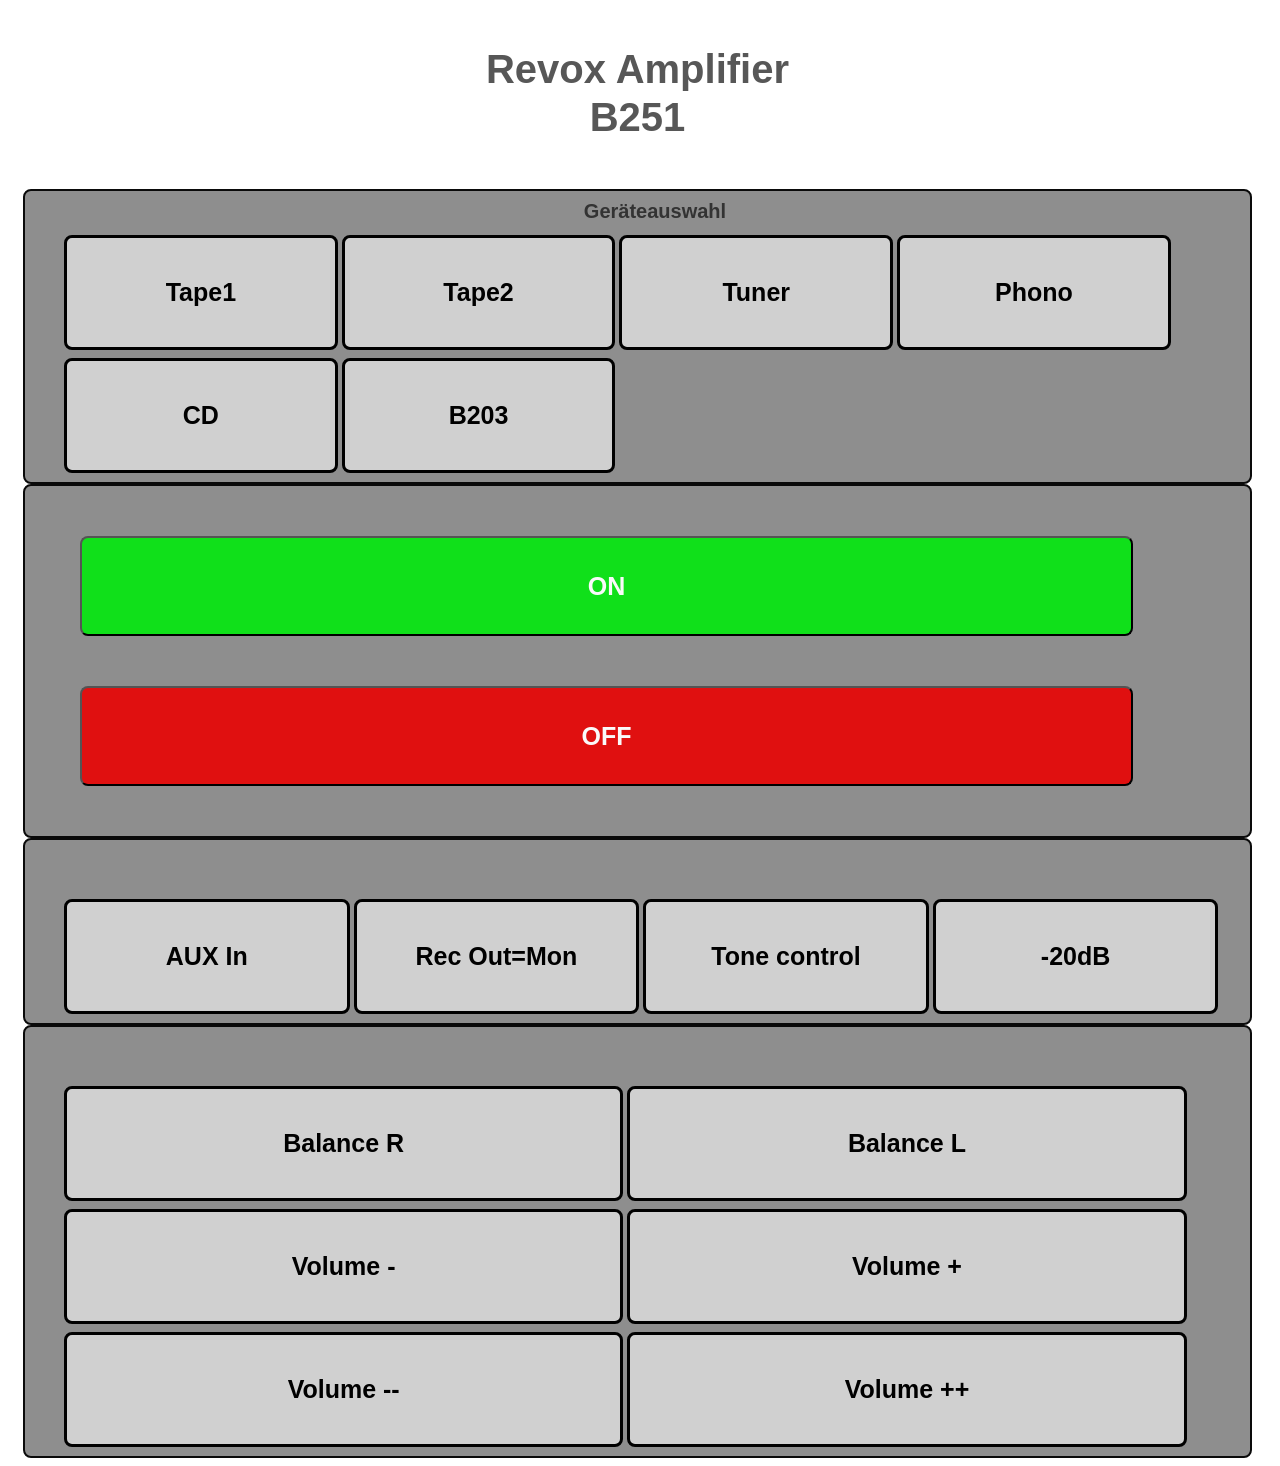
==== data_src/amplifier.html @ c97686f2 "Verbesserung bei Amplifier und Receiver, B285 erweitert." ====
<!DOCTYPE html>
<html lang='de'>
	<head>
		<h3>Revox Amplifier<br>B251</h3>
		<title>Revox Amp Remote</title>
		<link rel='stylesheet' href='style.css'>
		<script src='script.js'></script>
		<link rel="icon" type="image/x-icon" href="/favicon.ico">
	</head>

	<body>
        <div class='button-group-container-dev span2'>
        <span class='button-group-title-dev'>Ger&auml;teauswahl</span>
			<a href='tape1.html'><button id='amptape1' name='button' class='button span1'>Tape1</button></a>
			<a href='tape2.html'><button id='amptape2' name='button' class='button span1'>Tape2</button></a>
			<a href='tuner.html'><button id='amptuner' name='button' class='button span1'>Tuner</button></a>
			<a href='phono.html'><button id='ampphono' name='button' class='button span1'>Phono</button></a>
			<a href='cd.html'><button id='ampcd' name='button' class='button span1'>CD</button></a>
			<a href='b203.html'><button id='b203' name='page' class='button span1'>B203</button></a>
		</div>

		<div class='button-pwr-container-dev span2'>
			<p><button name='button'id='amppoweron'class='power_btn span12 load_color'>ON</button></p>
			<p><button name='button' id='amppoweroff' class='power_btn span12 pwr_color'>OFF</button></p>
		</div>
    
		<div class='button-group-container-dev span2'>
			<p><button name='button' id='ampaux' class='button span4'>AUX In</button></p>
			<p><button name='button' id='amprecmon' class='button span4'>Rec Out=Mon</button></p>
			<p><button name='button' id='amptone' class='button span4'>Tone control</button></p>
			<p><button name='button' id='amp20db' class='button span4'>-20dB</button></p>
		</div>

		<div class='button-group-container-dev span2'>
			<p><button name='button' id='ampbal_r' class='button span6'>Balance R</button></p>
			<p><button name='button' id='ampbal_l' class='button span6'>Balance L</button></p>
			<p><button name='button' id='ampvoldn' class='button span6'>Volume -</button></p>
			<p><button name='button' id='ampvolup' class='button span6'>Volume +</button></p>
			<p><button name='button' id='ampvoldnx' class='button span6'>Volume --</button></p>
			<p><button name='button' id='ampvolupx' class='button span6'>Volume ++</button></p>
		</div>

	</body>
</html>
---- data_src/style.css ----
/***
  H.J.Haefner
  My first HTML/CSS Project
  Complete project details at  
***/

body {
  padding-left:15px;
  padding-right:20px;
  font-family: Geneva,'Lucida Sans','Lucida Grande',sans-serif;
  font-size: 50px;
  line-height: 30px;
  color: #575757;
  background-color: #fff;
}

h3 {
  text-align:center;
  font-size: 40px;
  line-height: 1.2;
  padding: 5px;
}

h4 {
  text-align:center;
  font-size: 15px;
  line-height: 1.2;
  padding: 5px;
}

label {
  text-align-last:center;
  /*vertical-align: middle;*/
  padding: 5px;
  display: block;
  font-size: 15px; /* Oder px, em etc. */
  color:#000000
}

/* Der Rahmen um die gesamte Gruppe */
.button-group-container-dev {
    border: 2px solid #0a0a0a;
    padding: 5px 28px;
    /*padding: 0px;*/
    padding-left: 35px;
    padding-right: 0px;
    border-radius: 8px;
    box-sizing: border-box;
    display: inline-block; /* Passt sich der Breite der Buttons an */
    background-color: rgb(142, 142, 142);
}

/* Der Titel über den Buttons */
.button-group-title-dev {
    font-weight: bold;
    font-size: 20px; /* Schriftgröße des Titels */
    margin-bottom: 5px;
    text-align: center;
    display: block;
    color: #333;
    font-family: sans-serif;
}

/* Styling der Buttons */
.button-group-container-dev button {
    padding: 40px 15px;
    cursor: pointer;
    background-color: rgb(208, 208, 208);
    color: rgb(0, 0, 0);
    border: 3px solid #000000;
    margin-right: auto; /* Abstand zwischen Buttons */
}

.button-group-container-dev button:last-child {
    margin-right: 0; /* Kein Abstand beim letzten Button */
}
  

.button-group-container-dev button:hover {
    background-color: #5e5e5e;
}

.button-pwr-container-dev {
    border: 2px solid #0a0a0a;
    /*padding: 0px;*/
    padding-left: 55px;
    padding-right: 0px;
    border-radius: 8px;
    box-sizing: border-box;
    display: inline-block; /* Passt sich der Breite der Buttons an */
    background-color: rgb(142, 142, 142);
}

.button-pwr-container-dev button:hover {
    background-color: #1e25ff;
}

/* Styling der Buttons */
.button-group-container-misc button {
    padding: 40px 15px;
    cursor: pointer;
    background-color: rgb(118, 111, 111);
    color: rgb(250, 250, 250);
    border: 3px solid #000000;
    margin-right: auto; /* Abstand zwischen Buttons */
}

.button-group-container-misc {
    border: 2px solid #0a0a0a;
    padding: 5px 28px;
    padding-left: 35px;
    padding-right: 0px;
    border-radius: 8px;
    box-sizing: border-box;
    display: inline-block; /* Passt sich der Breite der Buttons an */
    background-color: rgb(142, 142, 142);
}

.button-group-container-misc button:hover {
    background-color: #c7c7c7;
}

.select-group-container {
    border: 2px solid #0a0a0a;
    padding: 25px;

    padding-left: 35px;
    padding-right: 0px;
    border-radius: 8px;
    box-sizing: border-box;
    display: inline-block;
    text-align-last:center;
    background-color: rgb(142, 142, 142);
}

.select-group-container select {
    margin-right: auto;
    text-align-last:center;
    padding: 10px;
    border-radius: 4px;
    border: 1px solid #ccc;
    width: 80%;
    font-size: 25px;
}

.select-group-title-dev {
    font-weight: bold;
    font-size: 30px; /* Schriftgröße des Titels */
    margin-bottom: 5px;
    text-align: center;
    display: inline-block;
    color: #fbfbfb;
    font-family: sans-serif;
}

.timer-group-container {
    align-items: center;
    justify-content: center;
    border: 2px solid #0a0a0a;
    padding: 5px;
    padding: 25px;
    padding-left: 35px;
    padding-right: 0px;
    border-radius: 8px;
    box-sizing: border-box;
    display: inline-block;
    text-align-last:center;
    background-color: rgb(142, 142, 142);
}

.timer-group-container select {
    margin-right: auto;
    text-align-last:center;
    padding: 10px;
    border-radius: 4px;
    border: 1px solid #ccc;
    width: 285px;
    font-size: 25px;
}

.timer-group-container checkbox-group {
    display: flex;
    justify-content: center;
    align-items: center;
    margin-right: auto;
    text-align-last:center;
    padding: 0px;
    border-radius: 4px;
    border: 1px solid #ccc;
    width: 285px;
    font-size: 20px;
}

.timer-group-title-dev {
    font-weight: bold;
    font-size: 30px; /* Schriftgröße des Titels */
    margin-bottom: 5px;
    text-align: center;
    display: inline-block;
    color: #fbfbfb;
    font-family: sans-serif;
}

.span1 {
 /*width:126px;*/
 width: 23%
}

.span2 {
 width:100%;
}

.span3 {
 /*width:126px;*/
 width: 18%
}

.span4 {
 width:24.0%;
}

.span6 {
  width:47%;
}

.span7 {
  width:29%;
}

.span8 {
  width:80%;
}

.span12 {
 width:90%;
}

.button {
  border:2px solid #333;
  cursor: pointer;
  padding-top:40px;
  padding-bottom:40px;
  font-size: 25px;
  margin:4px;
  text-align:center;
  white-space: normal;
  font-weight:bold;
  color: #000000;
  max-width:1200px;
  float:left;
  border-radius: 8px;
  background-color: #eee;
}


.text {
  border:4px solid #333;
  padding-top:30px;
  padding-bottom:30px;
  padding-right: 50px;
  padding-left: 50px;
  font-size: 20px;
  margin:4px;
  text-align:center;
  white-space: normal;
  font-weight:bold;
  color: #000000;
  max-width:80%;
  float:left;
  border-radius: 8px;
  background-color: #eee;
}

.set_button {
  border:2px solid #333;
  padding-top:40px;
  padding-bottom:40px;
  font-size: 25px;
  margin:4px;
  text-align:center;
  white-space: normal;
  font-weight:bold;
  color: #000000;
  max-width:1200px;
  float:left;
  border-radius: 8px;
  background-color: #eee;
}

.set_event_button {
  border:2px solid #333;
  padding-top:40px;
  padding-bottom:40px;
  font-size: 25px;
  margin:4px;
  text-align:center;
  white-space: normal;
  font-weight:bold;
  color: #000000;
  max-width:1200px;
  float:left;
  border-radius: 8px;
  background-color: #eee;
}

.misc_button {
  border:2px solid #333;
  padding-top:40px;
  padding-bottom:40px;
  font-size: 25px;
  margin:4px;
  text-align:center;
  white-space: normal;
  font-weight:bold;
  max-width:1200px;
  color: #000000;
  float:left;
  border-radius: 8px;
  background-color: rgb(142, 142, 142);
}

.power_btn {
  height:100px;
  max-width:1200px;
  margin: auto; 
  position:relative;
  text-align:center;
  font-size: 25px;
  font-weight:bold;
  color: #fafafa;
  border-radius: 8px;
}

a {
  color: #333;
}

.pwr_color {
  background-color: #e01010;
}

.load_color{
  background-color: #10e01a;
}

.channel_btn {
 background-color: rgb(142, 142, 142);
}

.switch {
  position: relative;
  top: 0px;
  left: 42%;
  display: flex;
  width: 100px;
  height: 37px;
}

.switch input {
  display: none;
}

.slider {
  position: absolute;
  cursor: pointer;
  top: 0;
  left: 0;
  right: 0;
  bottom: 0;
  background-color: #ca2222;
  -webkit-transition: .4s;
  transition: .4s;
}

.slider:before {
  position: absolute;
  content: "";
  height: 43px;
  width: 43px;
  left: 12px;
  bottom: 2px;
  background-color: white;
  -webkit-transition: .4s;
  transition: .4s;
}

input:checked + .slider {
  background-color: #2ab934;
}

input:focus + .slider {
  box-shadow: 0 0 1px #2196F3;
}

input:checked + .slider:before {
  -webkit-transform: translateX(40px);
  -ms-transform: translateX(40px);
  transform: translateX(40px);
}

input:checked + .slider .on {
  display: block;
}

input:checked + .slider .off {
  display: none;
}



.on {
  display: none;
}

.on,
.off {
  color: white;
  position: absolute;
  transform: translate(-50%, -50%);
  top: 25%;
  left: 25%;
  font-size: 20px;
  font-family: Verdana, sans-serif;
}

.on {
  top: 22px;
}

.off {
  left: auto;
  right: -5px;
  top: 20px;
}


/* Rounded sliders */

.slider.round {
  border-radius: 10px;
}

.slider.round:before {
  border-radius: 50%;
}


/* Style the tab */
.tab {
  overflow: hidden;
  border: 1px solid #ccc;
  background-color: #f1f1f1;
}

/* Style the buttons that are used to open the tab content */
.tab button {
  font-size: 20px;
  font-weight: bold;
  background-color: inherit;
  float: left;
  border: none;
  outline: none;
  cursor: pointer;
  padding: 14px 16px;
  transition: 0.3s;
}

/* Change background color of buttons on hover */
.tab button:hover {
  background-color: #ddd;
}

/* Create an active/current tablink class */
.tab button.active {
  background-color: #ccc;
}

/* Style the tab content */
.tabcontent {
  display: none;
  padding: 6px 12px;
  border: 1px solid #ccc;
  border-top: none;
}

.tabcontent {
  animation: fadeEffect 1s; /* Fading effect takes 1 second */
}

.tabcontent.active,
.tabcontent:first-of-type {
  display: block;
}

/* Go from zero to full opacity */
@keyframes fadeEffect {
  from {opacity: 0;}
  to {opacity: 1;}
}

input[type=text], textarea {
  font-size: 20px;
  font-weight: bold;
  width: 50%;                /* Breite an den Container anpassen */
  padding: 10px;              /* Innenabstand für mehr Platz */
  margin: 0px 0;              /* Außenabstand (Abstand zueinander) */
  display: inline-block;
  border: 1px solid #ccc;     /* Heller Rahmen */
  border-radius: 4px;         /* Abgerundete Ecken */
  box-sizing: border-box;     /* Wichtig: Padding einberechnen */
  font-family: inherit;       /* Schriftart vom Body übernehmen */
}

input[type="time"] {
    padding: 10px;
    font-size: 20px;
    font-weight: bold;
    border: 2px solid #ccc;
    border-radius: 5px;
    background-color: #f9f9f9;
    color: #333;
    outline: none;
}

/* Styling bei Fokus */
input[type="time"]:focus {
    border-color: #007bff;
    box-shadow: 0 0 5px rgba(0,123,255,0.5);
}

/* Styling für ungültige Eingaben (außerhalb min/max) */
input[type="time"]:invalid {
    border-color: red;
}

input[type="date"] {
    padding: 10px;
    font-size: 20px;
    font-weight: bold;
    border: 2px solid #ccc;
    border-radius: 5px;
    background-color: #f9f9f9;
    color: #333;
    outline: none;
}

input[type="date"]:focus {
    border-color: #007bff;
    box-shadow: 0 0 5px rgba(0,123,255,0.5);
}

/* Styling für ungültige Eingaben (außerhalb min/max) */
input[type="date"]:invalid {
    border-color: red;
}

select:disabled {
    /* Verhindert das Standard-Grau */
    color: black; /* Oder eine andere Farbe */
    background-color: white; /* Oder eine andere Farbe */
    opacity: 1; /* Überschreibt die Blässe bei manchen Browsern */
    cursor: not-allowed; /* Zeigt, dass es nicht klickbar ist */
}

input:disabled {
    /* Verhindert das Standard-Grau */
    color: black; /* Oder eine andere Farbe */
    background-color: white; /* Oder eine andere Farbe */
    opacity: 1; /* Überschreibt die Blässe bei manchen Browsern */
    cursor: not-allowed; /* Zeigt, dass es nicht klickbar ist */
}

.checkbox-group {
        display: flex;
        justify-content: center;
        gap: 15px; /* Abstand horizontal */
        flex-wrap: wrap; /* Zeilenumbruch bei kleinen Bildschirmen */
        border: 4px solid #333; /* Rahmen: Breite, Stil, Farbe */
        padding: 10px;         /* Innenabstand */
        border-radius: 8px;    /* Abgerundete Ecken */

}

.checkbox-group label {
    cursor: pointer;
}

.hinweistext {
  max-width: 300px; /* Breite begrenzen, damit Text umbricht */
  font-size: 14px;
  font-weight: bold;
  text-align: left;
  width: 100%;
  color: #333;
  line-height: 1.4;
}

.form-group {
  margin-bottom: 20px;
  font-family: sans-serif;
}

.container {
    display: flex; /* Flexbox aktivieren */
    align-items: center; /* Vertikal zentrieren */
    gap: 0px; /* Abstand zwischen Button und Text */
}

.label-top {
  display: block; /* Zwingt das Label in eine eigene Zeile */
  font-weight: bold;
  margin-bottom: 5px;
}

input[type='checkbox'] {
    vertical-align: middle;
    margin-top: -2px; /* Oder '0', je nach Bedarf anpassen */
    margin-right: 0px; /* Abstand zwischen Checkbox und Label */
}

.slide {
  -webkit-appearance: none;
  width: 95%;
  height: 15px;
  border-radius: 5px;  
  background: #d3d3d3;
  outline: none;
  opacity: 0.7;
  -webkit-transition: .2s;
  transition: opacity .2s;
}

.slide::-webkit-slider-thumb {
  -webkit-appearance: none;
  appearance: none;
  width: 25px;
  height: 25px;
  border-radius: 50%; 
  background: #04AA6D;
  cursor: pointer;
}

.slide::-moz-range-thumb {
  width: 25px;
  height: 25px;
  border-radius: 50%;
  background: #04AA6D;
  cursor: pointer;
}

.slide-label {
  font-size: 18px;
  font-weight: bold;
  color: #333;
}

legend {
  font-size: 1.2rem; /* Passen Sie den Wert nach Bedarf an */
  font-weight: bold; /* Optional: Text fett machen */
}

table {
  width: 100%;
  border-collapse: collapse;
  font-family: Arial, sans-serif;
  }

th, td {
  border: 1px solid #ddd;
  font-size: 15px;
  padding: 8px;
  text-align: left;
  }

th {
  background-color: #f2f2f2;
  }

.portselect{
    position: relative;
    width: 180px;
    height: 40px;
    border-radius: 10px;
    border: none;
    color: #fff;
    background: #292929;
    text-align: center;
    padding: 0 15px;
    font-size: 20px;
    cursor: pointer;
}

.portselect::after{
    content: '';
    position: absolute;
    right: 20px;
    top: 50%;
    transform: translateY(-50%) rotate(45deg);
    width: 6px;
    height: 6px;
    border-right: 2px solid #fff;
    border-bottom: 2px solid #fff;
}

.portselect:hover{
    background: #222222;
}

.portselect.active{
    background: #222222;
    border-bottom-left-radius: 0;
    border-bottom-right-radius: 0;
}
/* Ändert die Breite aller Textfelder mit dieser Klasse */
input.portselect[type="text"] {
  width: 200px; /* Hier gewünschte Breite in Pixeln oder Prozent (z.B. 100%) eintragen */
}

tbody td {
  text-align: center;
  vertical-align: middle; /* Zentriert die Elemente zusätzlich vertikal */
}

#PortConfig table th {
  text-align: center;
  vertical-align: middle; /* Richtet den Text auch vertikal mittig aus */
}
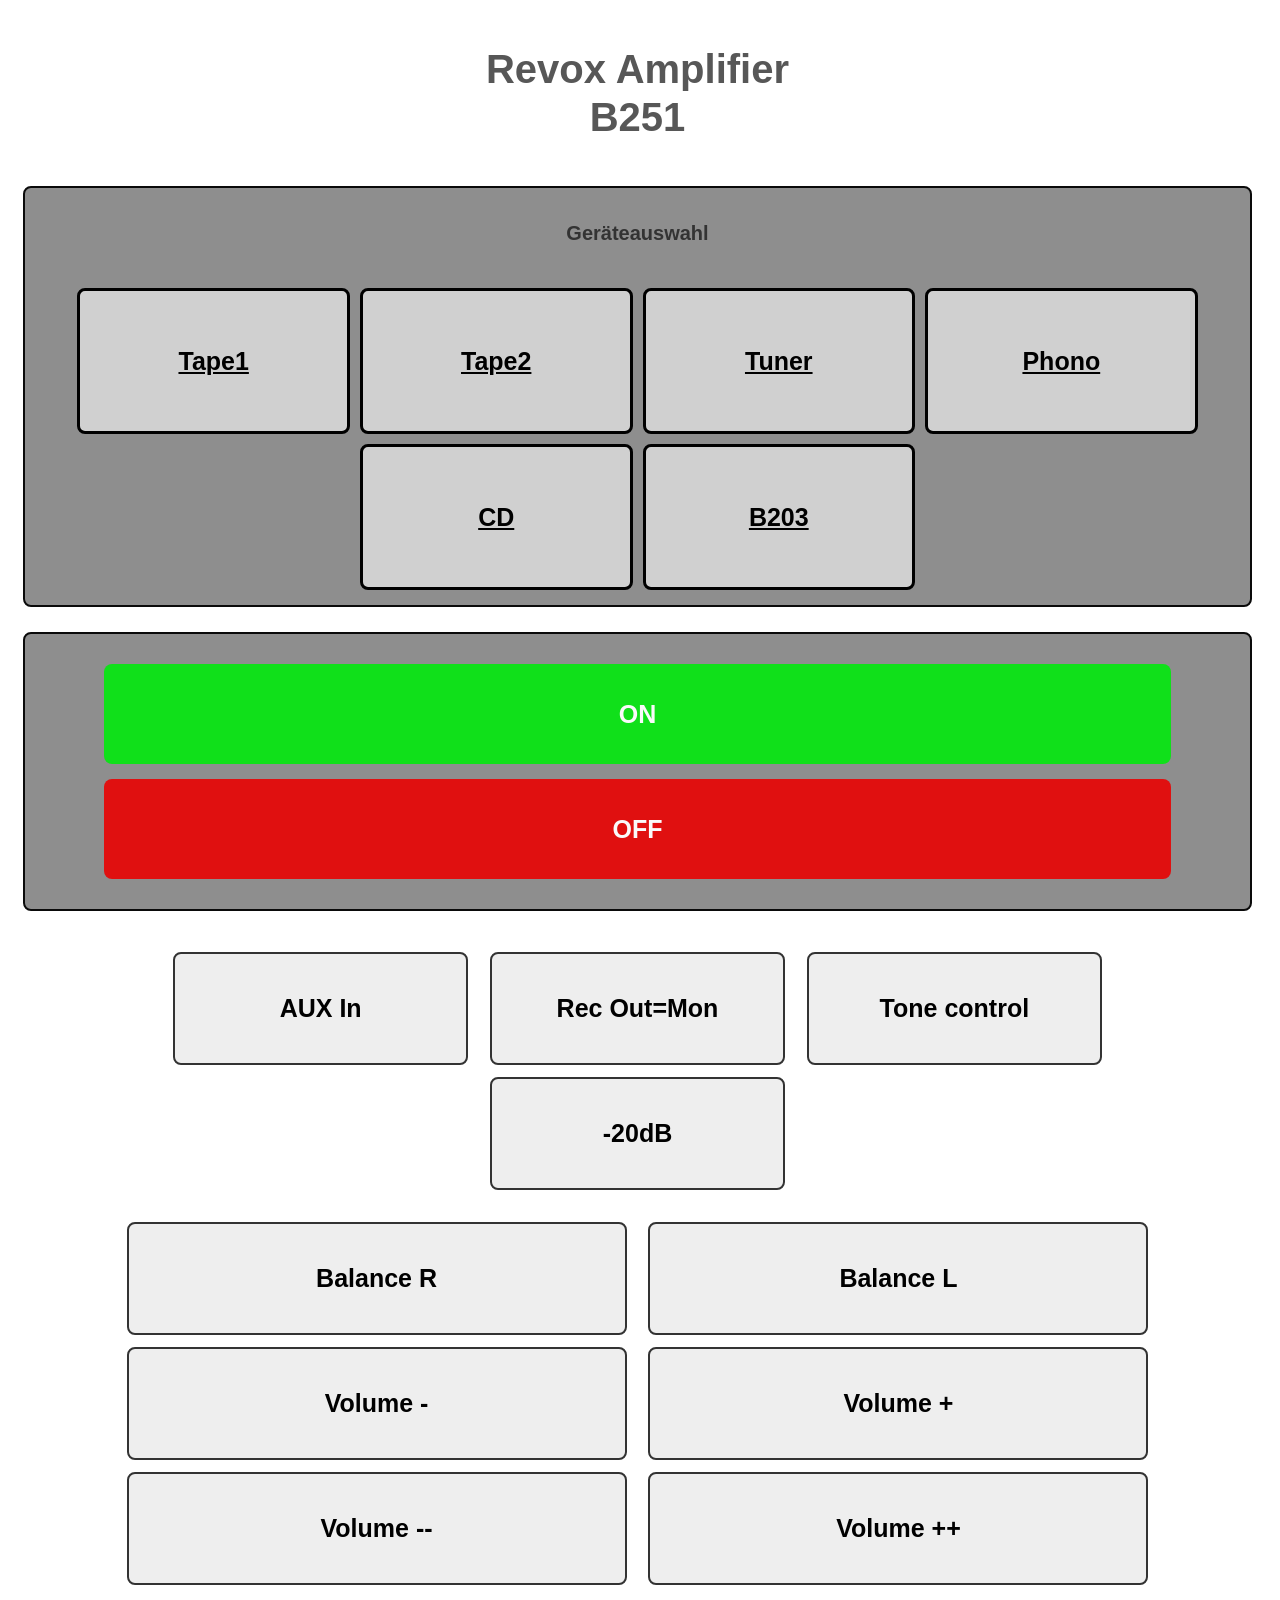
==== commit d30bbc0b: "Verbesserungen im Style.css, Aussehen und Funktion angepasst." ====
--- a/data_src/amplifier.html
+++ b/data_src/amplifier.html
@@ -1,7 +1,8 @@
 <!DOCTYPE html>
 <html lang='de'>
 	<head>
-		<h3>Revox Amplifier<br>B251</h3>
+    	<meta charset="UTF-8">
+    	<meta name="viewport" content="width=device-width, initial-scale=1.0">
 		<title>Revox Amp Remote</title>
 		<link rel='stylesheet' href='style.css'>
 		<script src='script.js'></script>
@@ -9,35 +10,39 @@
 	</head>
 
 	<body>
+	    <header>
+    	    <h3>Revox Amplifier<br>B251</h3>
+    	</header>
+
         <div class='button-group-container-dev span2'>
         <span class='button-group-title-dev'>Ger&auml;teauswahl</span>
-			<a href='tape1.html'><button id='amptape1' name='button' class='button span1'>Tape1</button></a>
-			<a href='tape2.html'><button id='amptape2' name='button' class='button span1'>Tape2</button></a>
-			<a href='tuner.html'><button id='amptuner' name='button' class='button span1'>Tuner</button></a>
-			<a href='phono.html'><button id='ampphono' name='button' class='button span1'>Phono</button></a>
-			<a href='cd.html'><button id='ampcd' name='button' class='button span1'>CD</button></a>
-			<a href='b203.html'><button id='b203' name='page' class='button span1'>B203</button></a>
+			<a href='tape1.html' id='amptape1' name='button' class='button span1'>Tape1</a>
+			<a href='tape2.html' id='amptape2' name='button' class='button span1'>Tape2</a>
+			<a href='tuner.html' id='amptuner' name='button' class='button span1'>Tuner</a>
+			<a href='phono.html' id='ampphono' name='button' class='button span1'>Phono</a>
+			<a href='cd.html' id='ampcd' name='button' class='button span1'>CD</a>
+			<a href='b203.html' id='b203' name='page' class='button span1'>B203</a>
 		</div>
 
 		<div class='button-pwr-container-dev span2'>
-			<p><button name='button'id='amppoweron'class='power_btn span12 load_color'>ON</button></p>
-			<p><button name='button' id='amppoweroff' class='power_btn span12 pwr_color'>OFF</button></p>
+			<p><button type="button" name='button'id='amppoweron'class='power_btn span12 load_color'>ON</button></p>
+			<p><button type="button" name='button' id='amppoweroff' class='power_btn span12 pwr_color'>OFF</button></p>
 		</div>
     
-		<div class='button-group-container-dev span2'>
-			<p><button name='button' id='ampaux' class='button span4'>AUX In</button></p>
-			<p><button name='button' id='amprecmon' class='button span4'>Rec Out=Mon</button></p>
-			<p><button name='button' id='amptone' class='button span4'>Tone control</button></p>
-			<p><button name='button' id='amp20db' class='button span4'>-20dB</button></p>
+		<div class='system-group-container span2'>
+			<p><button type="button" name='button' id='ampaux' class='button span4'>AUX In</button></p>
+			<p><button type="button" name='button' id='amprecmon' class='button span4'>Rec Out=Mon</button></p>
+			<p><button type="button" name='button' id='amptone' class='button span4'>Tone control</button></p>
+			<p><button type="button" name='button' id='amp20db' class='button span4'>-20dB</button></p>
 		</div>
 
-		<div class='button-group-container-dev span2'>
-			<p><button name='button' id='ampbal_r' class='button span6'>Balance R</button></p>
-			<p><button name='button' id='ampbal_l' class='button span6'>Balance L</button></p>
-			<p><button name='button' id='ampvoldn' class='button span6'>Volume -</button></p>
-			<p><button name='button' id='ampvolup' class='button span6'>Volume +</button></p>
-			<p><button name='button' id='ampvoldnx' class='button span6'>Volume --</button></p>
-			<p><button name='button' id='ampvolupx' class='button span6'>Volume ++</button></p>
+		<div class='system-group-container span2'>
+			<p><button type="button" name='button' id='ampbal_r' class='button span6'>Balance R</button></p>
+			<p><button type="button" name='button' id='ampbal_l' class='button span6'>Balance L</button></p>
+			<p><button type="button" name='button' id='ampvoldn' class='button span6'>Volume -</button></p>
+			<p><button type="button" name='button' id='ampvolup' class='button span6'>Volume +</button></p>
+			<p><button type="button" name='button' id='ampvoldnx' class='button span6'>Volume --</button></p>
+			<p><button type="button" name='button' id='ampvolupx' class='button span6'>Volume ++</button></p>
 		</div>
 
 	</body>
--- a/data_src/style.css
+++ b/data_src/style.css
@@ -1,239 +1,335 @@
-/***
-  H.J.Haefner
-  My first HTML/CSS Project
-  Complete project details at  
-***/
-
-body {
-  padding-left:15px;
-  padding-right:20px;
-  font-family: Geneva,'Lucida Sans','Lucida Grande',sans-serif;
-  font-size: 50px;
-  line-height: 30px;
-  color: #575757;
-  background-color: #fff;
-}
-
-h3 {
-  text-align:center;
-  font-size: 40px;
-  line-height: 1.2;
-  padding: 5px;
-}
-
-h4 {
-  text-align:center;
-  font-size: 15px;
-  line-height: 1.2;
-  padding: 5px;
-}
-
-label {
-  text-align-last:center;
-  /*vertical-align: middle;*/
-  padding: 5px;
+/* ==========================================================================
+   TEIL 1: BASIS-STILE & CONTAINER
+   ========================================================================== */
+body {   
+  padding-left:15px;   
+  padding-right:20px;   
+  font-family: Geneva,'Lucida Sans','Lucida Grande',sans-serif;   
+  font-size: 50px;   
+  line-height: 60px; /* FEHLERBEHEBUNG: Erhöht von 30px auf 60px, damit 50px große Schrift nicht überlappt */   
+  color: #575757;   
+  background-color: #fff; 
+}  
+
+h3 {   
+  text-align:center;   
+  font-size: 40px;   
+  line-height: 1.2;   
+  padding: 5px; 
+}  
+
+h4 {   
+  text-align:center;   
+  font-size: 15px;   
+  line-height: 1.2;   
+  padding: 5px; 
+}  
+
+label {   
+  text-align-last:center;   
+  padding: 5px;   
+  display: block;   
+  font-size: 15px;   
+  color:#000000; 
+}  
+
+/* Der Rahmen um die gesamte Gruppe - JETZT PERFEKT ZENTRIERT */ 
+.button-group-container-dev {     
+  border: 2px solid #0a0a0a;     
+  /* padding-left/right angeglichen für absolute Symmetrie: */
+  padding: 15px 20px !important;     
+  border-radius: 8px;     
+  box-sizing: border-box;     
+  
+  /* Wechsel zu Flexbox zentriert die Buttons automatisch im Rahmen: */
+  display: flex !important; 
+  flex-wrap: wrap;
+  justify-content: center;  /* Zentriert die Buttons horizontal */
+  align-items: center;
+  gap: 10px;                /* Erzeugt exakt gleiche Abstände ZWISCHEN den Buttons */
+  
+  background-color: rgb(142, 142, 142); 
+  float: none !important;
+  clear: both !important;
+  width: 100% !important;   /* Nutzt die volle Breite des Tabs */
+}  
+
+/* Der Titel über den Buttons */ 
+.button-group-title-dev {     
+  font-weight: bold;     
+  font-size: 20px; 
+  margin-bottom: 15px !important;     
+  text-align: center;     
+  display: block;     
+  width: 100% !important;   /* Zwingt den Titel in eine eigene Zeile über die Buttons */
+  color: #333;     
+  font-family: sans-serif; 
+}  
+
+/* Styling der Buttons innerhalb der Container */ 
+.button-group-container-dev button,
+.button-group-container-dev a.button {     
+  padding: 40px 15px;     
+  cursor: pointer;     
+  background-color: rgb(208, 208, 208);     
+  color: rgb(0, 0, 0);     
+  border: 3px solid #000000;     
+  text-decoration: underline !important;
+  
+  /* Störende Floats und asymmetrische Margins entfernt: */
+  float: none !important;
+  margin: 0 !important; 
+  
+  /* Gibt den Knöpfen eine harmonische Mindestbreite im Grid: */
+  min-width: 130px;
+  text-align: center;
+  box-sizing: border-box;
+}  
+
+/* Das alte margin-right: 0 für das letzte Element wird durch Flexbox-Gap überflüssig */
+.button-group-container-dev button:last-child,
+.button-group-container-dev a.button:last-child {     
+  margin: 0 !important; 
+}     
+
+.button-group-container-dev button:hover,
+.button-group-container-dev a.button:hover {     
+  background-color: #5e5e5e; 
+  color: #fff;
+}
+
+/* Der Power-Container - JETZT PERFEKT SYMMETRISCH */
+.button-pwr-container-dev {     
+  border: 2px solid #0a0a0a;     
+  /* padding-left und right auf denselben Wert gesetzt, damit es symmetrisch ist: */
+  padding: 15px 20px !important;     
+  border-radius: 8px;     
+  box-sizing: border-box;     
+  
+  display: block !important; /* Erlaubt das Zentrieren auf der Seite */
+  float: none !important;
+  clear: both !important;
+  width: 100% !important;    /* Nutzt die volle Breite des Tabs */
+  background-color: rgb(142, 142, 142); 
+  text-align: center;        /* Zentriert die Elemente im Kasten */
+  margin-top: 25px !important;
+  margin-bottom: 25px !important;
+}  
+
+/* Die Absätze (<p>) werden auf 90% Breite gesetzt und im Kasten zentriert */
+.button-pwr-container-dev p {
+  display: block !important;
+  width: 90% !important;     /* Entspricht deinem span12 */
+  max-width: 1200px;
+  margin: 15px auto !important; /* ZENTRIERT: Teilt die restlichen 10% perfekt in 5% links und rechts auf */
+  padding: 0;
+}
+
+/* Die ON/OFF Buttons füllen den zentrierten Absatz perfekt aus */
+.button-pwr-container-dev .power_btn {
+  float: none !important;    /* Hebt das alte Links-Floaten auf */
+  display: block !important;
+  width: 100% !important;    /* Füllt das <p>-Tag komplett aus */
+  margin: 0 !important;
+  box-sizing: border-box;
+}
+
+/* Dein blauer Hover-Effekt bleibt erhalten */
+.button-pwr-container-dev button:hover {     
+  background-color: #1e25ff; 
+}
+
+.button-group-container-misc {     
+  border: 2px solid #0a0a0a;     
+  padding: 5px 28px;     
+  padding-left: 35px;     
+  padding-right: 0px;     
+  border-radius: 8px;     
+  box-sizing: border-box;     
+  display: inline-block; 
+  background-color: rgb(142, 142, 142); 
+}  
+
+.button-group-container-misc button {     
+  padding: 40px 15px;     
+  cursor: pointer;     
+  background-color: rgb(118, 111, 111);     
+  color: rgb(250, 250, 250);     
+  border: 3px solid #000000;     
+  margin-right: auto; 
+}  
+
+.button-group-container-misc button:hover {     
+  background-color: #c7c7c7; 
+  color: #000;
+}  
+
+.select-group-container {     
+  border: 2px solid #0a0a0a;     
+  padding: 25px;      
+  padding-left: 35px;     
+  padding-right: 0px;     
+  border-radius: 8px;     
+  box-sizing: border-box;     
+  display: inline-block;     
+  text-align-last:center;     
+  background-color: rgb(142, 142, 142); 
+}  
+
+.select-group-container select {     
+  margin-right: auto;     
+  text-align-last:center;     
+  padding: 10px;     
+  border-radius: 4px;     
+  border: 1px solid #ccc;     
+  width: 80%;     
+  font-size: 25px; 
+}  
+
+.select-group-title-dev {     
+  font-weight: bold;     
+  font-size: 30px; 
+  margin-bottom: 5px;     
+  text-align: center;     
+  display: inline-block;     
+  color: #fbfbfb;     
+  font-family: sans-serif; 
+}  
+
+.timer-group-container {     
+  align-items: center;     
+  justify-content: center;     
+  border: 2px solid #0a0a0a;     
+  padding: 25px;     
+  padding-left: 35px;     
+  padding-right: 0px;     
+  border-radius: 8px;     
+  box-sizing: border-box;     
+  display: inline-block;     
+  text-align-last:center;     
+  background-color: rgb(142, 142, 142); 
+}
+
+/* ==========================================================================
+   TEIL 2 & TIMER: CONTAINER-KORREKTUREN, SPANS & STRUKTUREN
+   ========================================================================== */
+
+/* KORREKTUR FÜR DIE REVOX-BUTTONS: Hebt die Blockierung durch <p>-Tags im HTML auf */
+.button-group-container-dev p,
+.button-pwr-container-dev p,
+.button-group-container-misc p,
+.timer-group-container p {
+  margin: 0;
+  display: inline;
+}
+
+/* Der Hauptcontainer nutzt 100% Breite und zentriert seinen Inhalt */
+.timer-group-container {
+  float: none !important;
+  clear: both !important;
+  width: 100% !important;   /* Nutzt die volle Breite des Tabs */
+  text-align: center;       /* Zentriert alle inneren Elemente */
+  padding: 10px 0;
+}
+
+/* Einheitliche Labels und Legenden */
+.timer-group-container label,
+.timer-group-container legend {
   display: block;
-  font-size: 15px; /* Oder px, em etc. */
-  color:#000000
-}
-
-/* Der Rahmen um die gesamte Gruppe */
-.button-group-container-dev {
-    border: 2px solid #0a0a0a;
-    padding: 5px 28px;
-    /*padding: 0px;*/
-    padding-left: 35px;
-    padding-right: 0px;
-    border-radius: 8px;
-    box-sizing: border-box;
-    display: inline-block; /* Passt sich der Breite der Buttons an */
-    background-color: rgb(142, 142, 142);
-}
-
-/* Der Titel über den Buttons */
-.button-group-title-dev {
-    font-weight: bold;
-    font-size: 20px; /* Schriftgröße des Titels */
-    margin-bottom: 5px;
-    text-align: center;
-    display: block;
-    color: #333;
-    font-family: sans-serif;
-}
-
-/* Styling der Buttons */
-.button-group-container-dev button {
-    padding: 40px 15px;
-    cursor: pointer;
-    background-color: rgb(208, 208, 208);
-    color: rgb(0, 0, 0);
-    border: 3px solid #000000;
-    margin-right: auto; /* Abstand zwischen Buttons */
-}
-
-.button-group-container-dev button:last-child {
-    margin-right: 0; /* Kein Abstand beim letzten Button */
-}
-  
-
-.button-group-container-dev button:hover {
-    background-color: #5e5e5e;
-}
-
-.button-pwr-container-dev {
-    border: 2px solid #0a0a0a;
-    /*padding: 0px;*/
-    padding-left: 55px;
-    padding-right: 0px;
-    border-radius: 8px;
-    box-sizing: border-box;
-    display: inline-block; /* Passt sich der Breite der Buttons an */
-    background-color: rgb(142, 142, 142);
-}
-
-.button-pwr-container-dev button:hover {
-    background-color: #1e25ff;
-}
-
-/* Styling der Buttons */
-.button-group-container-misc button {
-    padding: 40px 15px;
-    cursor: pointer;
-    background-color: rgb(118, 111, 111);
-    color: rgb(250, 250, 250);
-    border: 3px solid #000000;
-    margin-right: auto; /* Abstand zwischen Buttons */
-}
-
-.button-group-container-misc {
-    border: 2px solid #0a0a0a;
-    padding: 5px 28px;
-    padding-left: 35px;
-    padding-right: 0px;
-    border-radius: 8px;
-    box-sizing: border-box;
-    display: inline-block; /* Passt sich der Breite der Buttons an */
-    background-color: rgb(142, 142, 142);
-}
-
-.button-group-container-misc button:hover {
-    background-color: #c7c7c7;
-}
-
-.select-group-container {
-    border: 2px solid #0a0a0a;
-    padding: 25px;
-
-    padding-left: 35px;
-    padding-right: 0px;
-    border-radius: 8px;
-    box-sizing: border-box;
-    display: inline-block;
-    text-align-last:center;
-    background-color: rgb(142, 142, 142);
-}
-
-.select-group-container select {
-    margin-right: auto;
-    text-align-last:center;
-    padding: 10px;
-    border-radius: 4px;
-    border: 1px solid #ccc;
-    width: 80%;
-    font-size: 25px;
-}
-
-.select-group-title-dev {
-    font-weight: bold;
-    font-size: 30px; /* Schriftgröße des Titels */
-    margin-bottom: 5px;
-    text-align: center;
-    display: inline-block;
-    color: #fbfbfb;
-    font-family: sans-serif;
-}
-
-.timer-group-container {
-    align-items: center;
-    justify-content: center;
-    border: 2px solid #0a0a0a;
-    padding: 5px;
-    padding: 25px;
-    padding-left: 35px;
-    padding-right: 0px;
-    border-radius: 8px;
-    box-sizing: border-box;
-    display: inline-block;
-    text-align-last:center;
-    background-color: rgb(142, 142, 142);
-}
-
-.timer-group-container select {
-    margin-right: auto;
-    text-align-last:center;
-    padding: 10px;
-    border-radius: 4px;
-    border: 1px solid #ccc;
-    width: 285px;
-    font-size: 25px;
-}
-
-.timer-group-container checkbox-group {
-    display: flex;
-    justify-content: center;
-    align-items: center;
-    margin-right: auto;
-    text-align-last:center;
-    padding: 0px;
-    border-radius: 4px;
-    border: 1px solid #ccc;
-    width: 285px;
-    font-size: 20px;
+  text-align: center;
+  margin-top: 20px;
+  margin-bottom: 8px;
+  font-weight: bold;
+  font-size: 25px;         /* Vergrößert, passend zu deinen Buttons */
+  color: #fbfbfb; 
+  font-family: sans-serif;
+}
+
+/* Alle Auswahllisten, Texteingaben und Zeitfelder absolut identisch breit und zentriert */
+.timer-group-container select,
+.timer-group-container input.b203_event {
+  display: block;
+  margin: 0 auto 10px auto !important; 
+  text-align: center;
+  text-align-last: center;
+  padding: 10px;
+  border-radius: 4px;
+  border: 1px solid #ccc;
+  width: 285px;             /* Deine exakte Wunschbreite */
+  font-size: 25px;
+  box-sizing: border-box;   /* Garantiert, dass Padding das Feld nicht breiter macht */
+}
+
+/* Die Wochentag- und Ausgang-Checkbox-Gruppen */
+.timer-group-container .checkbox-group { 
+  display: flex;
+  flex-wrap: wrap;          /* Erlaubt flexiblen Umbruch der Tage */
+  justify-content: center;  /* Zentriert die Checkboxen in der Box */
+  align-items: center;
+  gap: 12px;                /* Abstand zwischen den einzelnen Checkboxen */
+  margin: 0 auto 10px auto !important; 
+  padding: 15px;            /* Mehr Innenabstand, damit nichts anstößt */
+  border-radius: 4px;
+  border: 1px solid #ccc;
+  width: 285px;             /* Exakt dieselbe Breite wie die Selects/Inputs */
+  box-sizing: border-box;
+  background-color: rgba(255, 255, 255, 0.1); 
+}
+
+/* Einzelne Checkbox-Labels innerhalb der Boxen */
+.timer-group-container .checkbox-group label {
+  display: flex !important;
+  align-items: center;
+  gap: 4px;
+  width: auto !important;
+  margin: 0 !important;
+  font-size: 20px;
+  font-weight: normal;
+  white-space: nowrap;
+  color: #fbfbfb;
+}
+
+/* Hinweistext für die CD/Tuner-Wahl kompakt zentrieren */
+.timer-group-container .hinweistext {
+  text-align: left;
+  display: inline-block;
+  font-size: 18px;
+  color: #ccc;
+  margin: 5px auto 10px auto;
+  line-height: 1.4;
+  font-family: sans-serif;
+}
+.timer-group-container .form-group .container {
+  text-align: center;
+}
+
+/* Buttons zentrieren und die Floats deines Frameworks überschreiben */
+.timer-group-container .set_event_button {
+  float: none !important;      /* Verhindert das Links-Kleben */
+  display: inline-block;       /* Erlaubt das Nebeneinanderstehen basierend auf span7 */
+  margin: 6px 4px !important;  /* Nutzt das Margin deiner restlichen Buttons */
+  box-sizing: border-box;
 }
 
 .timer-group-title-dev {
-    font-weight: bold;
-    font-size: 30px; /* Schriftgröße des Titels */
-    margin-bottom: 5px;
-    text-align: center;
-    display: inline-block;
-    color: #fbfbfb;
-    font-family: sans-serif;
-}
-
-.span1 {
- /*width:126px;*/
- width: 23%
-}
-
-.span2 {
- width:100%;
-}
-
-.span3 {
- /*width:126px;*/
- width: 18%
-}
-
-.span4 {
- width:24.0%;
-}
-
-.span6 {
-  width:47%;
-}
-
-.span7 {
-  width:29%;
-}
-
-.span8 {
-  width:80%;
-}
-
-.span12 {
- width:90%;
-}
+  font-weight: bold;
+  font-size: 30px; 
+  margin-bottom: 5px;
+  text-align: center;
+  display: inline-block;
+  color: #fbfbfb;
+  font-family: sans-serif;
+}
+
+/* Prozentuale Breiten-Klassen */
+.span1 { width: 23%; }
+.span2 { width: 100%; }
+.span3 { width: 18%; }
+.span4 { width: 24.0%; }
+.span6 { width: 47%; }
+.span7 { width: 29%; }
+.span8 { width: 80%; }
+.span12 { width: 90%; }
 
 .button {
   border:2px solid #333;
@@ -251,7 +347,6 @@
   border-radius: 8px;
   background-color: #eee;
 }
-
 
 .text {
   border:4px solid #333;
@@ -329,44 +424,33 @@
   font-weight:bold;
   color: #fafafa;
   border-radius: 8px;
-}
-
-a {
-  color: #333;
-}
-
-.pwr_color {
-  background-color: #e01010;
-}
-
-.load_color{
-  background-color: #10e01a;
-}
-
-.channel_btn {
- background-color: rgb(142, 142, 142);
-}
+  border: none;
+  cursor: pointer;
+  float: left;
+}
+
+/* ==========================================================================
+   TEIL 3: SCHALTER, TABS & FORMULAR-INPUTS
+   ========================================================================== */
+a { color: #333; }
+.pwr_color { background-color: #e01010; }
+.load_color{ background-color: #10e01a; }
+.channel_btn { background-color: rgb(142, 142, 142); }
 
 .switch {
   position: relative;
-  top: 0px;
-  left: 42%;
-  display: flex;
-  width: 100px;
-  height: 37px;
-}
-
-.switch input {
-  display: none;
-}
+  margin: 15px auto !important; /* Zentriert den Schalter perfekt in der Mitte */
+  float: none !important;       /* Hebt eventuelle Links-Floats auf */
+  width: 100px;                 /* Gewünschte Breite */
+  height: 47px;                 
+}
+
+.switch input { display: none; }
 
 .slider {
   position: absolute;
   cursor: pointer;
-  top: 0;
-  left: 0;
-  right: 0;
-  bottom: 0;
+  top: 0; left: 0; right: 0; bottom: 0;
   background-color: #ca2222;
   -webkit-transition: .4s;
   transition: .4s;
@@ -375,218 +459,178 @@
 .slider:before {
   position: absolute;
   content: "";
-  height: 43px;
-  width: 43px;
-  left: 12px;
-  bottom: 2px;
+  height: 43px; width: 43px; left: 12px; bottom: 2px;
   background-color: white;
   -webkit-transition: .4s;
   transition: .4s;
 }
 
-input:checked + .slider {
-  background-color: #2ab934;
-}
-
-input:focus + .slider {
-  box-shadow: 0 0 1px #2196F3;
-}
-
+input:checked + .slider { background-color: #2ab934; }
+input:focus + .slider { box-shadow: 0 0 1px #2196F3; }
 input:checked + .slider:before {
   -webkit-transform: translateX(40px);
   -ms-transform: translateX(40px);
   transform: translateX(40px);
 }
 
-input:checked + .slider .on {
-  display: block;
-}
-
-input:checked + .slider .off {
-  display: none;
-}
-
-
-
-.on {
-  display: none;
-}
-
-.on,
-.off {
+input:checked + .slider .on { display: block; }
+input:checked + .slider .off { display: none; }
+
+.on { display: none; }
+.on, .off {
   color: white;
   position: absolute;
   transform: translate(-50%, -50%);
-  top: 25%;
-  left: 25%;
+  top: 25%; left: 25%;
   font-size: 20px;
   font-family: Verdana, sans-serif;
 }
-
-.on {
-  top: 22px;
-}
-
-.off {
-  left: auto;
-  right: -5px;
-  top: 20px;
-}
-
-
-/* Rounded sliders */
-
-.slider.round {
-  border-radius: 10px;
-}
-
-.slider.round:before {
-  border-radius: 50%;
-}
-
-
-/* Style the tab */
+.on { top: 22px; }
+.off { left: auto; right: -5px; top: 20px; }
+
+.slider.round { border-radius: 10px; }
+.slider.round:before { border-radius: 50%; }
+
 .tab {
-  overflow: hidden;
+  display: flex;          
+  flex-wrap: wrap;        
+  background-color: #f1f1f1;
   border: 1px solid #ccc;
-  background-color: #f1f1f1;
-}
-
-/* Style the buttons that are used to open the tab content */
+}
+
 .tab button {
   font-size: 20px;
   font-weight: bold;
   background-color: inherit;
-  float: left;
   border: none;
   outline: none;
   cursor: pointer;
   padding: 14px 16px;
   transition: 0.3s;
-}
-
-/* Change background color of buttons on hover */
-.tab button:hover {
-  background-color: #ddd;
-}
-
-/* Create an active/current tablink class */
-.tab button.active {
-  background-color: #ccc;
-}
-
-/* Style the tab content */
+  flex-grow: 1;            
+  text-align: center;
+}
+
+.tab button:hover { background-color: #ddd; }
+.tab button.active { background-color: #ccc; }
+
 .tabcontent {
-  display: none;
+  display: none;           
   padding: 6px 12px;
   border: 1px solid #ccc;
   border-top: none;
-}
-
-.tabcontent {
-  animation: fadeEffect 1s; /* Fading effect takes 1 second */
-}
-
-.tabcontent.active,
-.tabcontent:first-of-type {
-  display: block;
-}
-
-/* Go from zero to full opacity */
-@keyframes fadeEffect {
-  from {opacity: 0;}
-  to {opacity: 1;}
-}
+  animation: fadeEffect 1s; 
+  clear: both; /* Verhindert das Hineinfließen von alten Floats */
+}
+
+@keyframes fadeEffect { from {opacity: 0;} to {opacity: 1;} }
 
 input[type=text], textarea {
   font-size: 20px;
   font-weight: bold;
-  width: 50%;                /* Breite an den Container anpassen */
-  padding: 10px;              /* Innenabstand für mehr Platz */
-  margin: 0px 0;              /* Außenabstand (Abstand zueinander) */
+  width: 50%;                
+  padding: 10px;              
+  margin: 0px 0;              
   display: inline-block;
-  border: 1px solid #ccc;     /* Heller Rahmen */
-  border-radius: 4px;         /* Abgerundete Ecken */
-  box-sizing: border-box;     /* Wichtig: Padding einberechnen */
-  font-family: inherit;       /* Schriftart vom Body übernehmen */
-}
-
-input[type="time"] {
-    padding: 10px;
-    font-size: 20px;
-    font-weight: bold;
-    border: 2px solid #ccc;
-    border-radius: 5px;
-    background-color: #f9f9f9;
-    color: #333;
-    outline: none;
+  border: 1px solid #ccc;     
+  border-radius: 4px;         
+  box-sizing: border-box;     
+  font-family: inherit;       
+}
+
+input[type="time"], input[type="date"] {
+  padding: 10px;
+  font-size: 20px;
+  font-weight: bold;
+  border: 2px solid #ccc;
+  border-radius: 5px;
+  background-color: #f9f9f9;
+  color: #333;
+  outline: none;
 }
 
 /* Styling bei Fokus */
-input[type="time"]:focus {
-    border-color: #007bff;
-    box-shadow: 0 0 5px rgba(0,123,255,0.5);
+input[type="time"]:focus, input[type="date"]:focus { 
+  border-color: #007bff; 
+  box-shadow: 0 0 5px rgba(0,123,255,0.5); 
 }
 
 /* Styling für ungültige Eingaben (außerhalb min/max) */
-input[type="time"]:invalid {
-    border-color: red;
-}
-
-input[type="date"] {
-    padding: 10px;
-    font-size: 20px;
-    font-weight: bold;
-    border: 2px solid #ccc;
-    border-radius: 5px;
-    background-color: #f9f9f9;
-    color: #333;
-    outline: none;
-}
-
-input[type="date"]:focus {
-    border-color: #007bff;
-    box-shadow: 0 0 5px rgba(0,123,255,0.5);
-}
-
-/* Styling für ungültige Eingaben (außerhalb min/max) */
-input[type="date"]:invalid {
-    border-color: red;
-}
-
-select:disabled {
-    /* Verhindert das Standard-Grau */
-    color: black; /* Oder eine andere Farbe */
-    background-color: white; /* Oder eine andere Farbe */
-    opacity: 1; /* Überschreibt die Blässe bei manchen Browsern */
-    cursor: not-allowed; /* Zeigt, dass es nicht klickbar ist */
-}
-
-input:disabled {
-    /* Verhindert das Standard-Grau */
-    color: black; /* Oder eine andere Farbe */
-    background-color: white; /* Oder eine andere Farbe */
-    opacity: 1; /* Überschreibt die Blässe bei manchen Browsern */
-    cursor: not-allowed; /* Zeigt, dass es nicht klickbar ist */
-}
-
-.checkbox-group {
-        display: flex;
-        justify-content: center;
-        gap: 15px; /* Abstand horizontal */
-        flex-wrap: wrap; /* Zeilenumbruch bei kleinen Bildschirmen */
-        border: 4px solid #333; /* Rahmen: Breite, Stil, Farbe */
-        padding: 10px;         /* Innenabstand */
-        border-radius: 8px;    /* Abgerundete Ecken */
-
-}
-
-.checkbox-group label {
-    cursor: pointer;
-}
-
+input[type="time"]:invalid, input[type="date"]:invalid { 
+  border-color: red; 
+}
+
+select:disabled, input:disabled {
+  color: black; 
+  background-color: white; 
+  opacity: 1; 
+  cursor: not-allowed; 
+}
+
+/* ==========================================================================
+   TIMER-TAB: WOCHENTAGE & AUSGÄNGE FIX
+   ========================================================================== */
+
+/* Spricht gezielt die beiden Boxen im Timer-Tab an */
+#weekday.checkbox-group,
+#output.checkbox-group {
+  display: flex !important;    /* Aktiviert die Flexbox-Ausrichtung */
+  flex-direction: row !important; /* Erzwingt die Anordnung in einer Zeile */
+  flex-wrap: nowrap !important;   /* Verbietet jeglichen Zeilenumbruch */
+  justify-content: center;
+  align-items: center;
+  gap: 10px;                   /* Kompakter Abstand zwischen den Tagen */
+  border: 4px solid #333; 
+  padding: 10px 15px;    
+  border-radius: 8px;    
+  margin: 15px auto !important; /* Zentriert die Boxen mittig im grauen Container */
+  background-color: #fff; 
+  box-sizing: border-box;
+  width: 560px !important;     /* REINE FEHLERBEREINUNG: Feste Breite erzwungen, damit der Rahmen groß genug ist */
+  max-width: 100%;
+}
+
+/* Verkleinert die Schrift im weißen Kasten radikal gegen die vererbten 50px */
+#weekday.checkbox-group label,
+#output.checkbox-group label { 
+  cursor: pointer; 
+  font-size: 20px !important;  /* ERZWINGT eine kleine, passende Schriftgröße */
+  color: #000 !important;      
+  white-space: nowrap !important;   
+  display: flex;
+  align-items: center;
+  gap: 4px;
+  font-weight: bold;
+  font-family: sans-serif;
+}
+
+/* Verkleinert und zentriert die Checkbox-Häkchen selbst */
+#weekday.checkbox-group input[type='checkbox'],
+#output.checkbox-group input[type='checkbox'] { 
+  vertical-align: middle; 
+  margin: 0;
+  width: 18px !important;      /* Passende Größe für das Häkchen-Feld */
+  height: 18px !important;
+  cursor: pointer;
+}
+
+/* Spezifische Zentrierung für die Legenden (Wochentag / Ausgang) */
+legend { 
+  font-size: 24px !important;  /* Überschaubare Größe für die Überschriften */
+  font-weight: bold; 
+  color: #fbfbfb; 
+  text-align: center;    
+  display: block;        
+  width: 100%;
+  margin-top: 20px;
+  margin-bottom: 5px;
+}
+
+/* ==========================================================================
+   RESTLICHE FORMULAR-ELEMENTE & SLIDER
+   ========================================================================== */
 .hinweistext {
-  max-width: 300px; /* Breite begrenzen, damit Text umbricht */
+  max-width: 300px; 
   font-size: 14px;
   font-weight: bold;
   text-align: left;
@@ -595,28 +639,9 @@
   line-height: 1.4;
 }
 
-.form-group {
-  margin-bottom: 20px;
-  font-family: sans-serif;
-}
-
-.container {
-    display: flex; /* Flexbox aktivieren */
-    align-items: center; /* Vertikal zentrieren */
-    gap: 0px; /* Abstand zwischen Button und Text */
-}
-
-.label-top {
-  display: block; /* Zwingt das Label in eine eigene Zeile */
-  font-weight: bold;
-  margin-bottom: 5px;
-}
-
-input[type='checkbox'] {
-    vertical-align: middle;
-    margin-top: -2px; /* Oder '0', je nach Bedarf anpassen */
-    margin-right: 0px; /* Abstand zwischen Checkbox und Label */
-}
+.form-group { margin-bottom: 20px; font-family: sans-serif; }
+.container { display: flex; align-items: center; gap: 0px; }
+.label-top { display: block; font-weight: bold; margin-bottom: 5px; }
 
 .slide {
   -webkit-appearance: none;
@@ -630,98 +655,367 @@
   transition: opacity .2s;
 }
 
-.slide::-webkit-slider-thumb {
-  -webkit-appearance: none;
-  appearance: none;
-  width: 25px;
-  height: 25px;
+.slide::-webkit-slider-thumb { 
+  -webkit-appearance: none; 
+  appearance: none; 
+  width: 25px; 
+  height: 25px; 
   border-radius: 50%; 
-  background: #04AA6D;
-  cursor: pointer;
-}
-
-.slide::-moz-range-thumb {
-  width: 25px;
-  height: 25px;
-  border-radius: 50%;
-  background: #04AA6D;
-  cursor: pointer;
-}
-
-.slide-label {
-  font-size: 18px;
-  font-weight: bold;
-  color: #333;
-}
-
-legend {
-  font-size: 1.2rem; /* Passen Sie den Wert nach Bedarf an */
-  font-weight: bold; /* Optional: Text fett machen */
-}
-
+  background: #04AA6D; 
+  cursor: pointer; 
+}
+
+.slide::-moz-range-thumb { 
+  width: 25px; 
+  height: 25px; 
+  border-radius: 50%; 
+  background: #04AA6D; 
+  cursor: pointer; 
+}
+
+.slide-label { 
+  font-size: 18px; 
+  font-weight: bold; 
+  color: #333; 
+}
+
+/* ==========================================================================
+   TEIL 5: TABELLEN-STILE & SPEZIFIKATIONEN
+   ========================================================================== */
 table {
   width: 100%;
   border-collapse: collapse;
   font-family: Arial, sans-serif;
-  }
-
-th, td {
-  border: 1px solid #ddd;
-  font-size: 15px;
-  padding: 8px;
-  text-align: left;
-  }
-
-th {
-  background-color: #f2f2f2;
-  }
-
-.portselect{
-    position: relative;
-    width: 180px;
-    height: 40px;
-    border-radius: 10px;
-    border: none;
-    color: #fff;
-    background: #292929;
+  clear: both;
+}
+
+th, td { 
+  border: 1px solid #ddd; 
+  font-size: 15px; 
+  padding: 8px; 
+  text-align: center; 
+}
+
+th { 
+  background-color: #f2f2f2; 
+  color: #000; 
+}
+
+.portselect {
+  position: relative;
+  width: 180px;
+  height: 40px;
+  border-radius: 10px;
+  border: none;
+  color: #fff;
+  background: #292929;
+  text-align: center;
+  padding: 0 15px;
+  font-size: 20px;
+  cursor: pointer;
+}
+
+.portselect::after {
+  content: ''; 
+  position: absolute; 
+  right: 20px; top: 50%;
+  transform: translateY(-50%) rotate(45deg);
+  width: 6px; height: 6px; 
+  border-right: 2px solid #fff; 
+  border-bottom: 2px solid #fff;
+}
+
+.portselect:hover { 
+  background: #222222; 
+}
+
+.portselect.active { 
+  background: #222222; 
+  border-bottom-left-radius: 0; 
+  border-bottom-right-radius: 0; 
+}
+
+input.portselect[type="text"] { 
+  width: 200px; 
+}
+
+tbody td { 
+  text-align: center; 
+  vertical-align: middle; 
+}
+
+#PortConfig table th { 
+  text-align: center; 
+  vertical-align: middle; 
+}
+
+.table-input-field {
+  display: block;             
+  width: 100% !important;     
+  max-width: 100% !important; 
+  text-align: center;         
+  padding: 6px 8px;           
+  font-family: monospace;     
+  box-sizing: border-box;     
+  border: 1px solid #ccc;
+  border-radius: 4px;
+}
+
+#Config th:nth-child(2) { width: 25%; }
+#Config th:nth-child(5) { width: 20%; }
+
+/* Zentriert Inputs, Select-Boxen und Labels */
+label, 
+input.b203_event, 
+select, 
+.wochentag_box,   /* Tausche dies ggf. gegen deine echte Klasse/ID aus */
+.ziel_box {       /* Tausche dies ggf. gegen deine echte Klasse/ID aus */
+    display: block;
+    width: 220px;        /* Dieselbe feste Breite für einen einheitlichen Look */
+    margin: 0 auto 12px auto; /* Zentriert horizontal und gibt 12px Abstand nach unten */
+    box-sizing: border-box;
+}
+
+/* Zentriert den Text in den Labels */
+label {
     text-align: center;
-    padding: 0 15px;
-    font-size: 20px;
+    margin-bottom: 4px;
+}
+
+/* Zentriert die Absätze, in denen deine Buttons liegen */
+p {
+    text-align: center;
+    clear: both;
+    margin-bottom: 10px;
+}
+
+/* Erzeugt den Rand oben und unten für den gesamten Power-Container */
+.button-pwr-container-dev {
+  display: block;
+  float: none !important;
+  clear: both !important;
+  width: 100% !important;
+  margin-top: 25px !important;    /* Rand nach oben zum vorherigen Element */
+  margin-bottom: 25px !important; /* Rand nach unten zum nächsten Element */
+  text-align: center;
+}
+
+/* Hebt das "display: inline" der Absätze NUR für diesen Container wieder auf */
+.button-pwr-container-dev p {
+  display: block !important;      /* Macht aus den <p> wieder echte Zeilenumbrüche */
+  margin: 0;
+  padding: 0;
+}
+
+/* Zentriert die ON/OFF-Buttons und sorgt für Abstand untereinander */
+.button-pwr-container-dev .power_btn {
+  float: none !important;         /* Entfernt das linksbündige Floaten */
+  display: block !important;      /* Setzt die Buttons untereinander */
+  margin: 15px auto !important;   /* 15px Abstand zwischen den Buttons und perfekt zentriert */
+  box-sizing: border-box;
+}
+
+/* Styling für die neuen Speicher-Button-Container unter den Tabellen */
+.button-save-container {
+  display: block;
+  float: none !important;
+  clear: both !important;
+  width: 100% !important;
+  margin-top: 30px !important;    /* Deutlicher Abstand nach unten zur Tabelle */
+  margin-bottom: 20px !important;
+  text-align: center;             /* Zentriert den Button im Container */
+}
+
+.button-save-container .set_button {
+  float: none !important;         /* Hebt das Standard-Float deines Frameworks auf */
+  display: inline-block !important; /* Lässt den Button kompakt in der Mitte stehen */
+  margin: 0 auto !important;
+}
+
+/* Kompakter Tabellenkopf für die Konfiguration */
+#Config table thead th, 
+#PortConfig table thead th {
+    padding: 8px 4px !important;    /* Verringert den Abstand oben/unten drastisch */
+    line-height: 1.2 !important;    /* Rückt zweizeiligen Text enger zusammen */
+    font-size: 16px;                 /* Passt die Schriftgröße an, falls sie zu wuchtig war */
+    vertical-align: middle;          /* Zentriert den Text sauber in der verkleinerten Höhe */
+    text-align: center;
+}
+
+/* Container nutzt die volle Breite deines Layouts */
+.wifi-container {
+    float: none !important;
+    clear: both !important;
+    width: 100% !important;
+    text-align: center;
+    padding: 10px 0;
+}
+
+/* Überschrift enger an das Formular rücken */
+.wifi-container h4 {
+    margin-bottom: 20px;
+    font-size: 26px;
+    color: #fbfbfb;
+}
+
+/* Kompakte Labels für das WLAN-Formular */
+.wifi-form label {
+    display: block !important;
+    text-align: center;
+    margin-top: 15px !important;
+    margin-bottom: 6px !important;
+    font-size: 22px;
+    font-weight: bold;
+    color: #fbfbfb;
+    white-space: nowrap;           /* Zwingt den Text absolut in eine einzige Zeile */
+}
+
+/* Breitere Eingabefelder für SSID und Passwort */
+.wifi-form input[type="text"] {
+    display: block;
+    margin: 0 auto 15px auto !important; 
+    padding: 10px;
+    width: 400px;                  /* Erhöht von 285px auf 400px für mehr Platz */
+    font-size: 25px;
+    border-radius: 4px;
+    border: 1px solid #ccc;
+    box-sizing: border-box;
+}
+
+/* Den Absende-Button an die neue Breite anpassen */
+.wifi-submit-btn {
+    display: block;
+    float: none !important;
+    margin: 25px auto 0 auto !important;
+    padding: 20px 20px;
+    font-size: 25px;
+    font-weight: bold;
     cursor: pointer;
-}
-
-.portselect::after{
-    content: '';
-    position: absolute;
-    right: 20px;
-    top: 50%;
-    transform: translateY(-50%) rotate(45deg);
-    width: 6px;
-    height: 6px;
-    border-right: 2px solid #fff;
-    border-bottom: 2px solid #fff;
-}
-
-.portselect:hover{
-    background: #222222;
-}
-
-.portselect.active{
-    background: #222222;
-    border-bottom-left-radius: 0;
-    border-bottom-right-radius: 0;
-}
-/* Ändert die Breite aller Textfelder mit dieser Klasse */
-input.portselect[type="text"] {
-  width: 200px; /* Hier gewünschte Breite in Pixeln oder Prozent (z.B. 100%) eintragen */
-}
-
-tbody td {
-  text-align: center;
-  vertical-align: middle; /* Zentriert die Elemente zusätzlich vertikal */
-}
-
-#PortConfig table th {
-  text-align: center;
-  vertical-align: middle; /* Richtet den Text auch vertikal mittig aus */
+    border-radius: 8px;
+    border: 2px solid #333;
+    background-color: #eee;
+    color: #000;
+    width: 400px;                  /* Bündig mit den breiteren Eingabefeldern */
+    box-sizing: border-box;
+}
+
+/* Verhindert den ungewollten Zeilenumbruch im Hinweistext */
+.timer-group-container .hinweistext {
+  display: block !important;       /* Nutzt die volle Breite des Containers */
+  width: 100% !important;
+  text-align: center;              /* Zentriert den gesamten Block */
+  white-space: nowrap;             /* Verbietet dem Browser das Umbrechen der Zeilen */
+  margin: 10px auto 5px auto !important; /* Knapper Abstand nach unten (5px) */
+  font-size: 18px;
+  color: #ccc;
+  line-height: 1.3;
+}
+
+/* Verringert den Abstand über dem Eingabefeld für die Ergänzung */
+.timer-group-container #sourceadd {
+  margin-top: 0 !important;        /* Zieht das Feld nah an den Hinweistext heran */
+}
+
+/* Zwingt die Überschrift in eine einzige Zeile */
+.timer-group-container .label-top {
+  display: block !important;
+  width: 100% !important;
+  white-space: nowrap !important; /* Verhindert den Zeilenumbruch komplett */
+  text-align: center !important;  /* Hält den Text exakt in der Mitte */
+  margin-bottom: 8px !important;  /* Angenehmer Abstand zum nachfolgenden Text */
+}
+
+/* EIGENES DESIGN FÜR DIE SYSTEM-BUTTONS (Exit, Time, Event...) */
+.system-group-container {
+  float: none !important;
+  clear: both !important;
+  width: 100% !important;   /* Nutzt die volle Breite des Tabs */
+  text-align: center;       /* Zentriert den Inhalt */
+  padding: 10px 0;
+  box-sizing: border-box;
+}
+
+/* Hebt die Blockierung durch <p> auf und lässt je zwei Buttons nebeneinander fließen */
+.system-group-container p {
+  display: inline !important;
+  margin: 0;
+  padding: 0;
+}
+
+/* Holt das ursprüngliche Button-Design zurück, richtet es aber mittig aus */
+.system-group-container .button {
+  float: none !important;        /* Verhindert das harte Links-Kleben */
+  display: inline-block !important; /* Erlaubt das Nebeneinanderstehen basierend auf span6 */
+  box-sizing: border-box;
+  margin: 6px 4px !important;    /* Gleichmäßiger Abstand um jeden Button */
+}
+
+/* Sorgt dafür, dass die span6-Breite (47%) perfekt ausgemittelt in der Reihe steht */
+.system-group-container .button.span6 {
+  width: 45% !important;         /* Etwas reduziert von 47%, damit 2 Buttons + Margin perfekt in eine Zeile passen */
+  max-width: 500px;
+}
+
+/* Zentriert den Slider-Bereich im Container und setzt die Schrift auf Dunkel */
+.system-group-container label.slide-label {
+    display: block !important;
+    visibility: visible !important;
+    width: 100% !important;
+    text-align: center !important;
+    font-size: 25px !important;
+    font-weight: bold !important;
+    
+    /* HIER GEÄNDERT: Von Weiß auf ein kräftiges Dunkelgrau/Schwarz umgestellt */
+    color: #222222 !important;       
+    
+    font-family: sans-serif;
+    margin-top: 30px !important;     /* Abstand nach oben zu den Buttons */
+    margin-bottom: 12px !important;    /* Abstand nach unten zur Schiene */
+}
+
+/* Grund-Styling des Sliders */
+.system-group-container input[type="range"].slide {
+    -webkit-appearance: none; /* Deaktiviert das Standard-Browser-Design */
+    appearance: none;
+    display: block;
+    width: 90% !important;      /* Bündig mit den span6/span12 Buttons */
+    max-width: 1000px;
+    height: 12px;               /* Dicke der Schiene */
+    background: #444;           /* Dunkelgrauer Hintergrund */
+    border-radius: 6px;
+    margin: 15px auto 25px auto !important; /* Perfekt zentriert */
+    outline: none;
+    border: 2px solid #000;
+}
+
+/* Der runde Knopf für Chrome, Safari, Edge, Opera */
+.system-group-container input[type="range"].slide::-webkit-slider-thumb {
+    -webkit-appearance: none;
+    appearance: none;
+    width: 36px;                /* Großer, griffiger Knopf */
+    height: 36px;
+    border-radius: 50%;
+    background: #1e25ff;        /* Passend zu deinem blauen Button-Hover! */
+    border: 3px solid #000;
+    cursor: pointer;
+    transition: background 0.2s;
+}
+
+/* Der runde Knopf für Firefox */
+.system-group-container input[type="range"].slide::-moz-range-thumb {
+    width: 30px;
+    height: 30px;
+    border-radius: 50%;
+    background: #1e25ff;
+    border: 3px solid #000;
+    cursor: pointer;
+    transition: background 0.2s;
+}
+
+/* Hover-Effekt für den Knopf */
+.system-group-container input[type="range"].slide::-webkit-slider-thumb:hover {
+    background: #10e01a;        /* Wird beim Anfassen grün (wie deine load_color) */
+}
+.system-group-container input[type="range"].slide::-moz-range-thumb:hover {
+    background: #10e01a;
 }
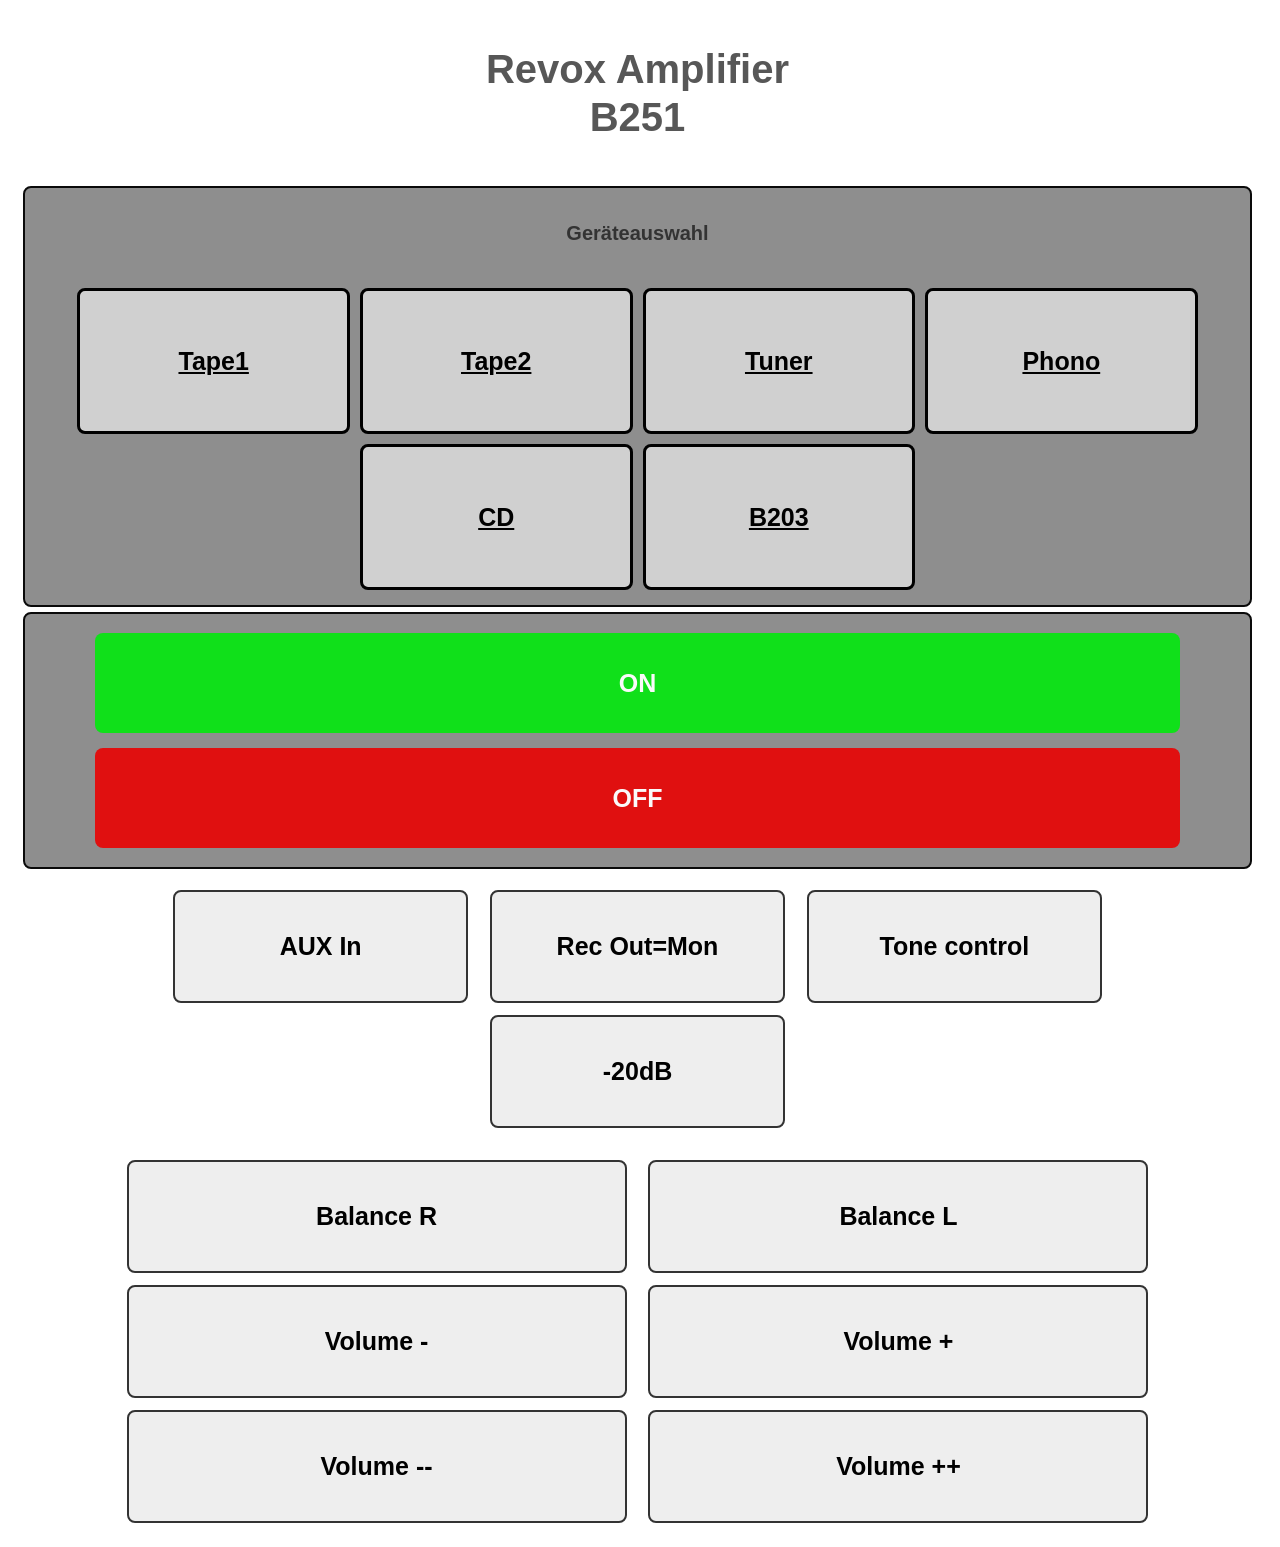
==== commit ea460604: "Verbesserungen im js, doppelte aufrufe entfernt, favicon typ auf gz gesetzt." ====
--- a/data_src/amplifier.html
+++ b/data_src/amplifier.html
@@ -1,49 +1,53 @@
 <!DOCTYPE html>
 <html lang='de'>
-	<head>
-    	<meta charset="UTF-8">
-    	<meta name="viewport" content="width=device-width, initial-scale=1.0">
-		<title>Revox Amp Remote</title>
-		<link rel='stylesheet' href='style.css'>
-		<script src='script.js'></script>
-		<link rel="icon" type="image/x-icon" href="/favicon.ico">
-	</head>
+<head>
+    <meta charset="UTF-8">
+    <meta name="viewport" content="width=device-width, initial-scale=1.0">
+    <title>Revox Amp Remote</title>
+    <link rel='stylesheet' href='style.css'>
+    <script src='script.js'></script>
+    <link rel="icon" type="image/x-icon" href="/favicon.ico">
+</head>
 
-	<body>
-	    <header>
-    	    <h3>Revox Amplifier<br>B251</h3>
-    	</header>
+<body data-world="amplifier">
+    <header>
+        <h3>Revox Amplifier<br>B251</h3>
+    </header>
 
-        <div class='button-group-container-dev span2'>
+    <!-- Geräteauswahl (IDs mit 'nav_' eindeutig gemacht, data-id für deine JavaScript-Logik) -->
+    <div class='button-group-container-dev span2'>
         <span class='button-group-title-dev'>Ger&auml;teauswahl</span>
-			<a href='tape1.html' id='amptape1' name='button' class='button span1'>Tape1</a>
-			<a href='tape2.html' id='amptape2' name='button' class='button span1'>Tape2</a>
-			<a href='tuner.html' id='amptuner' name='button' class='button span1'>Tuner</a>
-			<a href='phono.html' id='ampphono' name='button' class='button span1'>Phono</a>
-			<a href='cd.html' id='ampcd' name='button' class='button span1'>CD</a>
-			<a href='b203.html' id='b203' name='page' class='button span1'>B203</a>
-		</div>
+        <a href='tape1.html' id='nav_amptape1' data-id='amptape1' name='button' class='button span1'>Tape1</a>
+        <a href='tape2.html' id='nav_amptape2' data-id='amptape2' name='button' class='button span1'>Tape2</a>
+        <a href='tuner.html' id='nav_amptuner' data-id='amptuner' name='button' class='button span1'>Tuner</a>
+        <a href='phono.html' id='nav_ampphono' data-id='ampphono' name='button' class='button span1'>Phono</a>
+        <a href='cd.html'    id='nav_ampcd'    data-id='ampcd'    name='button' class='button span1'>CD</a>
+        <a href='b203.html'  id='b203'                               name='page'   class='button span1'>B203</a>
+    </div>
 
-		<div class='button-pwr-container-dev span2'>
-			<p><button type="button" name='button'id='amppoweron'class='power_btn span12 load_color'>ON</button></p>
-			<p><button type="button" name='button' id='amppoweroff' class='power_btn span12 pwr_color'>OFF</button></p>
-		</div>
+    <!-- Power-Buttons -->
+    <div class='button-pwr-container-dev span2'>
+        <p><button type="button" name='button' id='amppoweron' class='power_btn span12 load_color'>ON</button></p>
+        <p><button type="button" name='button' id='amppoweroff' class='power_btn span12 pwr_color'>OFF</button></p>
+    </div>
     
-		<div class='system-group-container span2'>
-			<p><button type="button" name='button' id='ampaux' class='button span4'>AUX In</button></p>
-			<p><button type="button" name='button' id='amprecmon' class='button span4'>Rec Out=Mon</button></p>
-			<p><button type="button" name='button' id='amptone' class='button span4'>Tone control</button></p>
-			<p><button type="button" name='button' id='amp20db' class='button span4'>-20dB</button></p>
-		</div>
+    <!-- Audio-Einstellungen -->
+    <div class='system-group-container span2'>
+        <p><button type="button" name='button' id='ampaux' class='button span4'>AUX In</button></p>
+        <p><button type="button" name='button' id='amprecmon' class='button span4'>Rec Out=Mon</button></p>
+        <p><button type="button" name='button' id='amptone' class='button span4'>Tone control</button></p>
+        <p><button type="button" name='button' id='amp20db' class='button span4'>-20dB</button></p>
+    </div>
 
-		<div class='system-group-container span2'>
-			<p><button type="button" name='button' id='ampbal_r' class='button span6'>Balance R</button></p>
-			<p><button type="button" name='button' id='ampbal_l' class='button span6'>Balance L</button></p>
-			<p><button type="button" name='button' id='ampvoldn' class='button span6'>Volume -</button></p>
-			<p><button type="button" name='button' id='ampvolup' class='button span6'>Volume +</button></p>
-			<p><button type="button" name='button' id='ampvoldnx' class='button span6'>Volume --</button></p>
-			<p><button type="button" name='button' id='ampvolupx' class='button span6'>Volume ++</button></p>
-		</div>
+    <!-- Balance & Volume -->
+    <div class='system-group-container span2'>
+        <p><button type="button" name='button' id='ampbal_r' class='button span6'>Balance R</button></p>
+        <p><button type="button" name='button' id='ampbal_l' class='button span6'>Balance L</button></p>
+        <p><button type="button" name='button' id='ampvoldn' class='button span6'>Volume -</button></p>
+        <p><button type="button" name='button' id='ampvolup' class='button span6'>Volume +</button></p>
+        <p><button type="button" name='button' id='ampvoldnx' class='button span6'>Volume --</button></p>
+        <p><button type="button" name='button' id='ampvolupx' class='button span6'>Volume ++</button></p>
+    </div>
 
-	</body>
+</body>
 </html>
--- a/data_src/style.css
+++ b/data_src/style.css
@@ -351,7 +351,7 @@
 .text {
   border:4px solid #333;
   padding-top:30px;
-  padding-bottom:30px;
+  padding-bottom: 30px;
   padding-right: 50px;
   padding-left: 50px;
   font-size: 20px;
@@ -1018,4 +1018,197 @@
 }
 .system-group-container input[type="range"].slide::-moz-range-thumb:hover {
     background: #10e01a;
+}
+
+/* ==========================================================================
+   MOBILGERÄTE-ANPASSUNGEN (Smartphones & Tablets)
+   ========================================================================== */
+@media screen and (max-width: 768px) {
+  
+  /* 1. Die breiten WLAN-Felder (400px) auf Smartphones schmaler machen, damit sie nicht rechts rausfliegen */
+  .wifi-form input[type="text"],
+  .wifi-submit-btn {
+    width: 90% !important;      /* Nutzt flexibel 90% des Smartphone-Bildschirms */
+    max-width: 320px;           /* Wird auf kleinen Handys maximal 320px breit */
+    font-size: 22px !important; /* Leicht verkleinerte Schrift für Mobilgeräte */
+  }
+  
+  /* 2. Den Lautstärke-Slider auf Smartphones kompakter darstellen */
+  .system-group-container input[type="range"].slide {
+    width: 85% !important;
+  }
+  .system-group-container label.slide-label {
+    font-size: 22px !important;
+  }
+
+  /* 3. Die Geräteauswahl-Buttons (Tape, CD...) für Touch-Bedienung optimieren */
+  .button-group-container-dev .button {
+    padding: 25px 10px !important; /* Weniger wuchtige Höhe auf dem Handy */
+    font-size: 20px !important;    /* Leicht kleinere Schrift */
+    min-width: 45% !important;     /* Lässt immer exakt 2 Buttons sauber nebeneinander stehen */
+    flex-grow: 1;
+  }
+
+  /* 4. Die großen ON/OFF Power-Buttons zentriert und griffig halten */
+  .button-pwr-container-dev p {
+    width: 95% !important;         /* Nutzt fast die volle Handy-Breite */
+  }
+  .button-pwr-container-dev .power_btn {
+    padding: 30px 10px !important; /* Angenehmere Höhe für den Daumen */
+    font-size: 22px !important;
+  }
+
+  /* 5. Tabellen auf dem Handy scrollbar machen, falls sie zu breit werden */
+  #Config table, #PortConfig table {
+    display: block;
+    width: 100%;
+    overflow-x: auto;              /* Erlaubt seitliches Wischen, falls die Tabelle den Bildschirm sprengt */
+    white-space: nowrap;
+  }
+  /* 6. Die Tuning/Misc-Buttons (8 Stück) für Mobiltelefone optimieren */
+  .button-group-container-misc {
+    display: grid !important;       /* Aktiviert das Raster */
+    grid-template-columns: 1fr 1fr; /* Exakt 2 gleich breite Buttons pro Reihe */
+    gap: 12px !important;           /* Gleichmäßiger Abstand zwischen den Knöpfen */
+    padding: 15px !important;
+    width: 100% !important;
+    box-sizing: border-box;
+    float: none !important;
+  }
+
+  /* Blendet die störende Block-Wirkung der <p>-Tags für das Raster aus */
+  .button-group-container-misc p {
+    display: contents !important;   /* Lässt die Buttons direkt ins Grid fließen */
+  }
+
+  /* Macht die Knöpfe breit, griffig und symmetrisch */
+  .button-group-container-misc .misc_button {
+    width: 100% !important;         /* Nutzt die komplette Rasterspalte */
+    max-width: none !important;
+    min-width: 0 !important;        /* Hebt alte Breitenbeschränkungen auf */
+    float: none !important;         /* Entfernt das Links-Floaten */
+    padding: 30px 10px !important;  /* Perfekte Daumen-Höhe, analog zur Geräteauswahl */
+    font-size: 22px !important;     /* Kräftige, gut lesbare Schrift */
+    text-align: center !important;
+    box-sizing: border-box;
+    display: block !important;
+    margin: 0 !important;           /* Abstände werden sauber über gap geregelt */
+  }
+/* 7. Die System-Buttons (Play, Stop, Tape-Steuerung) für Mobiltelefone optimieren */
+  .system-group-container {
+    display: flex !important;       /* Wechsel zu Flexbox statt Grid */
+    flex-wrap: wrap !important;     /* Erlaubt Zeilenumbrüche */
+    justify-content: center !important; /* Zentriert die Buttons in der Reihe */
+    gap: 10px !important;           /* Schmalerer Abstand für mehr Platz */
+    padding: 10px !important;       
+    width: 100% !important;
+    box-sizing: border-box;
+    float: none !important;
+  }
+
+  /* Blendet die harte Zeilenumbruch-Wirkung der <p>-Tags aus */
+  .system-group-container p {
+    display: contents !important;   
+  }
+
+  /* Zwingt exakt 2 Buttons in eine Zeile, ohne dass sie untereinander rutschen */
+  .system-group-container .button {
+    /* 46% Breite sorgt dafür, dass zwei Stück + Gap perfekt nebeneinander passen */
+    width: 46% !important;         
+    max-width: 46% !important;
+    min-width: 120px !important;    /* Leicht verringert, damit es auf jedem Handy passt */
+    float: none !important;         
+    padding: 25px 5px !important;   /* Etwas kompakteres Padding für Mobilgeräte */
+    font-size: 20px !important;     /* Schrift minimal verkleinert, damit "Pause + Rec" reinpasst */
+    text-align: center !important;
+    box-sizing: border-box;
+    display: block !important;
+    margin: 0 !important;           
+  }
+
+  /* Der Lautstärke-Slider behält seine volle Breite unter den Buttons */
+  .system-group-container label.slide-label,
+  .system-group-container input[type="range"].slide {
+    width: 90% !important;          
+    margin-left: auto !important;
+    margin-right: auto !important;
+    display: block !important;
+  }
+}
+
+/* ==========================================================
+   VISUELLES FEEDBACK BEIM DRÜCKEN (TOUCH & PC)
+   ========================================================== */
+
+/* 1. Normaler Funktions-Button (wird dunkler/anthrazit beim Drücken) */
+.button.is-pressed {
+    background-color: #333333 !important;
+    color: #ffffff !important;
+    transform: scale(0.96);
+    transition: transform 0.05s ease;
+}
+
+/* 2. Misc-Button (wird schwarz beim Drücken) */
+.misc_button.is-pressed {
+    background-color: #111111 !important;
+    color: #ffffff !important;
+    transform: scale(0.96);
+    transition: transform 0.05s ease;
+}
+
+/* 3. Power-Button (wird dunkelrot beim Drücken) */
+.power_btn.is-pressed {
+    background-color: #990000 !important;
+    color: #ffffff !important;
+    transform: scale(0.96);
+    transition: transform 0.05s ease;
+}
+
+/* ==========================================================================
+FINALE ANPASSUNG FÜR DIE VS CODE LIVE-VORSCHAU (COMPACT LAYOUT)
+========================================================================== */
+
+/* 1. Die grauen Container flachdrücken */
+.select-group-container,
+.timer-group-container,
+.button-pwr-container-dev {
+  padding: 4px 10px !important;
+  margin-top: 5px !important;
+  margin-bottom: 5px !important;
+}
+
+/* 2. Knackige Abstände für die Überschriften (Labels) */
+label {
+  display: block !important;
+  margin-top: 14px !important;     /* Abstand zum Element darüber */
+  margin-bottom: 1px !important;   /* Zieht das Label direkt an die Box darunter */
+  padding: 0 !important;
+  font-weight: bold !important;
+  font-size: 16px !important;
+}
+
+/* 3. DIE RETTUNG FÜR DIE TEXTFELDER: Extrem spezifischer VS Code Selektor */
+input[type="text"].text,
+.text,
+input.text,
+select.b203set {
+  margin-top: 0 !important;
+  margin-bottom: 6px !important;   /* Abstand nach dem Feld zum nächsten Thema */
+  
+  /* Radikale Reduzierung des Innenabstands (überschreibt die 30px der .text Klasse) */
+  padding-top: 4px !important;     
+  padding-bottom: 4px !important;  
+  padding-left: 10px !important;
+  padding-right: 10px !important;
+  
+  font-size: 20px !important;
+  height: auto !important;         /* Hebt starre Höhenbeschränkungen auf */
+  box-sizing: border-box !important;
+}
+
+/* 4. Direkte Kopplung für die Vorschau erzwingen */
+label + input[type="text"].text,
+label + .text,
+label + select {
+  margin-top: 0 !important;
 }
